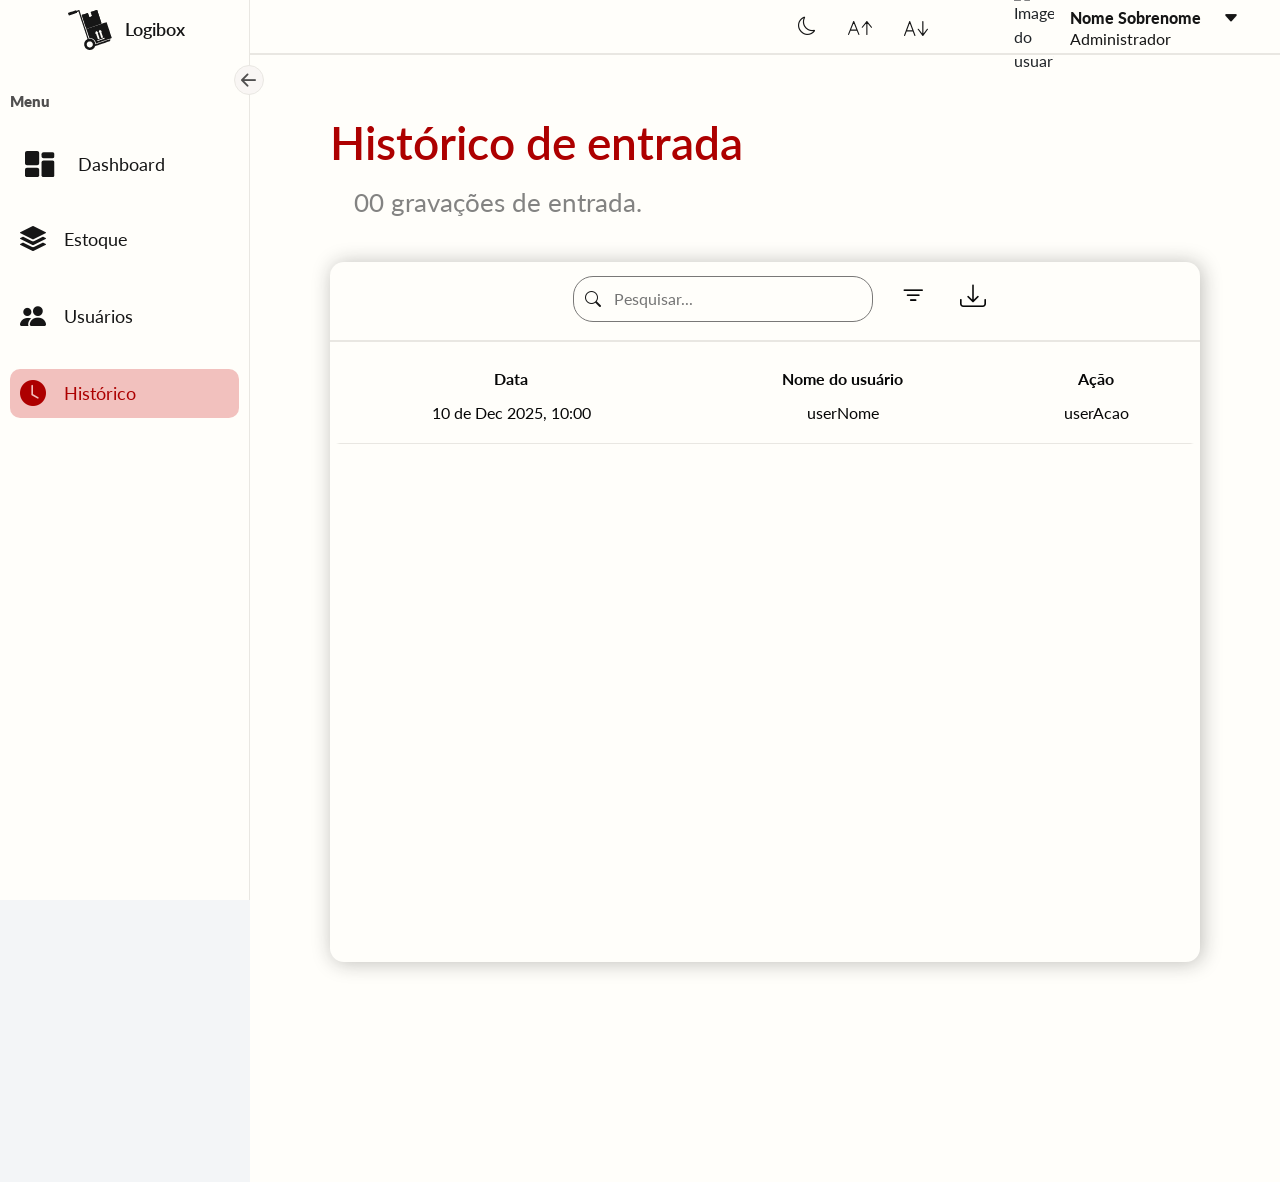
==== public/pages/historico.html @ 27fb2ed7 "Merge 84a05494af82baf41814eb1bc1753fbe837302af into dde0e8d92cefaefa24fc82c3ccad644caec70932" ====
<!DOCTYPE html>
<html lang="en">

<head>
     <meta charset="UTF-8">
     <meta name="viewport" content="width=device-width, initial-scale=1.0">
     <title>Histórico de entrada</title>
     <link href="https://cdn.jsdelivr.net/npm/bootstrap@5.3.8/dist/css/bootstrap.min.css" rel="stylesheet"
          integrity="sha384-sRIl4kxILFvY47J16cr9ZwB07vP4J8+LH7qKQnuqkuIAvNWLzeN8tE5YBujZqJLB" crossorigin="anonymous">
     <link rel="stylesheet" href="https://cdn.jsdelivr.net/npm/bootstrap-icons@1.11.1/font/bootstrap-icons.css">
     <link rel="preconnect" href="https://fonts.googleapis.com">
     <link rel="preconnect" href="https://fonts.gstatic.com" crossorigin>
     <link href="https://fonts.googleapis.com/css2?family=Lato:ital,wght@0,100;0,300;0,400;0,700;0,900;1,100;1,300;1,400;1,700;1,900&display=swap"
          rel="stylesheet">
     <link rel="stylesheet" href="../assets/css/historico.css">
</head>

<body> <!-- remover depois -->
     <div class="layout_wrapper">
          <header>
               <div class="header_area">
                    <button id="btn_hamburguer" class="hamburguer" aria-controls="sidebar" aria-expanded="false"
                         aria-label="Abrir menu">
                         <i class="bi bi-list"></i>
                    </button>

                    <div class="header_acessibilidade">
                         <div class="acessibidade_btns">
                              <button type="button" class="btn_darkmode">
                                   <i class="bi bi-moon"></i>
                              </button>
                              <button class="btn_font_plus">
                                   <svg width="43" height="25" viewBox="0 0 43 25" fill="none"
                                        xmlns="http://www.w3.org/2000/svg">
                                        <path d="M4.075 16.3333H16.375M1 24L10.225 1L19.45 24M33.8 24V1M33.8 1L25.6 11.2222M33.8 1L42 11.2222"
                                             stroke-width="2" stroke-linecap="round" stroke-linejoin="round" />
                                   </svg>
                              </button>
                              <button class="btn_font_menos">
                                   <svg width="40" height="25" viewBox="0 0 40 25" fill="none"
                                        xmlns="http://www.w3.org/2000/svg">
                                        <path d="M3.85 16.3333H15.25M1 24L9.55 1L18.1 24M31.4 1V24M31.4 24L23.8 13.7778M31.4 24L39 13.7778"
                                             stroke-width="2" stroke-linecap="round" stroke-linejoin="round" />
                                   </svg>
                              </button>
                         </div>
                    </div>

                    <div class="header_userinfo">


                         <div class="header_user_img">
                              <img src="../assets//img/userImg.png" alt="Imagem do usuario">
                         </div>
                         <div class="header_user_text">
                              <span class="header_username">Nome Sobrenome</span>
                              <span class="header_usertype">Administrador</span>
                         </div>
                         <div class="header_button_info">
                              <button class="btn_open_submenu">
                                   <i class="bi bi-caret-down-fill"></i>
                              </button>
                         </div>
                    </div>
                    <div class="submenu_userinfo">
                         <div class="submenu_area">
                              <button class="btn_submenu">
                                   <i class="bi bi-box-arrow-left"></i>
                                   <span>Sair</span>
                              </button>
                         </div>
                    </div>
               </div>

          </header>

          <aside class="sidebar" role="navigation">
               <div class="sidebar_logo_area">
                    <svg class="logo_icone" viewBox="0 0 131 119" fill="none" xmlns="http://www.w3.org/2000/svg">
                         <path
                              d="M34.5674 2.12109C35.1841 4.05425 35.8012 5.98781 36.4365 7.97949C37.2195 10.4551 38.0029 12.9308 38.8096 15.4814C39.6406 18.053 40.4709 20.6249 41.3271 23.2744C42.1056 25.6714 42.8843 28.0686 43.6865 30.5381C44.2245 32.1958 44.7631 33.8536 45.3174 35.5615C45.7591 36.9131 46.2011 38.2648 46.6562 39.6572C47.496 42.1766 48.335 44.6963 49.2002 47.292C50.4402 51.1171 50.441 51.1172 51.7061 55.0195C52.9854 58.9624 52.9848 58.9627 54.29 62.9854C54.8544 64.6781 55.4187 66.3712 56 68.1152C56.7284 70.2997 56.7289 70.2997 57.4717 72.5283C58.0447 74.3173 58.6176 76.1062 59.208 77.9492C59.6847 79.4496 60.1612 80.9503 60.6523 82.4961C60.9323 83.3359 61.2126 84.1758 61.501 85.041V85.6768C61.9908 85.6068 62.4807 85.5369 62.9854 85.4648C63.5756 85.443 64.1661 85.4209 64.7744 85.3984C65.4435 85.4203 66.1133 85.4424 66.8027 85.4648C67.3889 85.583 67.9752 85.7015 68.5791 85.8232C69.1124 85.985 69.6459 86.1469 70.1953 86.3135C70.8448 86.5431 70.8453 86.5431 71.5078 86.7773C71.9145 86.9741 72.3212 87.1713 72.7402 87.374C73.2038 87.6671 73.6677 87.9597 74.1455 88.2617C74.5916 88.5984 75.0374 88.9354 75.4971 89.2822C75.8687 89.6145 76.2411 89.9466 76.624 90.2891C76.9521 90.6566 77.2801 91.0248 77.6182 91.4033C77.9199 91.8494 78.2224 92.2952 78.5332 92.7549C78.7913 93.2184 79.0486 93.6824 79.3145 94.1602C79.5112 94.5887 79.7084 95.0175 79.9111 95.459C80.1407 96.0755 80.1407 96.0759 80.375 96.7051C80.552 97.2691 80.5525 97.2693 80.7334 97.8447C80.8252 98.2382 80.9172 98.6316 81.0117 99.0371C81.1517 100.017 81.2913 100.997 81.4355 102.007C82.7214 101.556 84.0074 101.106 85.332 100.642C87.917 99.7428 87.9174 99.7422 90.5547 98.8252C93.2577 97.9067 93.2579 97.9069 96.0156 96.9697C97.7128 96.3923 99.4097 95.8146 101.158 95.2197C102.304 94.813 103.45 94.4063 104.631 93.9873C105.654 93.6243 106.678 93.2618 107.732 92.8877C108.962 92.4765 110.191 92.0651 111.457 91.6416C112.747 91.213 114.038 90.7843 115.367 90.3428C116.811 89.8484 118.254 89.3539 119.741 88.8447C120.957 88.4291 122.173 88.0141 123.426 87.5859C124.126 87.376 124.826 87.1655 125.547 86.9492L126.183 87.1611C126.051 87.8369 126.052 87.8374 125.918 88.5264C125.796 89.0555 125.673 89.5856 125.547 90.1309C125.538 90.5243 125.529 90.9177 125.52 91.3232C125.458 91.6294 125.397 91.9357 125.334 92.251C124.389 92.6708 124.39 92.6713 123.426 93.0996C121.886 93.6158 120.346 94.1314 118.76 94.6631C116.94 95.2666 115.121 95.8702 113.246 96.4922C111.882 96.9602 110.517 97.4289 109.111 97.9111C107.607 98.4228 106.102 98.9347 104.552 99.4619C102.321 100.192 100.09 100.922 97.792 101.675C95.5438 102.414 93.295 103.153 90.9785 103.915C88.3412 104.827 88.3411 104.827 85.6504 105.758C83.7741 106.42 83.7737 106.421 81.8594 107.097C81.4396 107.237 81.0194 107.376 80.5869 107.521C80.3944 107.993 80.2022 108.466 80.0039 108.952C79.7766 109.529 79.5487 110.106 79.3145 110.701C78.9864 111.217 78.6584 111.734 78.3203 112.266C77.763 112.961 77.7633 112.961 77.1943 113.671C76.8269 114.012 76.4595 114.353 76.0811 114.704C75.6785 114.993 75.2759 115.282 74.8613 115.579C74.3847 115.877 73.9081 116.174 73.417 116.48C72.9141 116.743 72.4108 117.005 71.8926 117.275C71.3853 117.477 70.8772 117.679 70.3545 117.886C69.8823 118.034 69.4094 118.183 68.9229 118.336C68.5994 118.428 68.2756 118.52 67.9424 118.614C67.5663 118.662 67.1901 118.71 66.8027 118.76C65.7925 118.799 65.7923 118.8 64.7617 118.84C64.0357 118.814 63.3094 118.787 62.5615 118.76C61.9841 118.655 61.4064 118.551 60.8115 118.442C60.269 118.267 59.7268 118.092 59.168 117.912C58.5777 117.645 57.9872 117.378 57.3789 117.104C56.8498 116.81 56.3197 116.517 55.7744 116.215C55.2566 115.854 55.2563 115.854 54.7275 115.486C54.4434 115.237 54.1591 114.987 53.8662 114.73C53.5426 114.433 53.2191 114.135 52.8857 113.829C52.4265 113.331 52.4262 113.331 51.958 112.822C51.7044 112.464 51.4497 112.105 51.1885 111.735C50.8342 111.119 50.834 111.118 50.4727 110.489C50.2102 109.964 49.9481 109.439 49.6777 108.898C49.4505 108.374 49.2225 107.849 48.9883 107.309C48.7783 106.539 48.5688 105.769 48.3525 104.976C48.3307 104.096 48.3086 103.217 48.2861 102.312C48.3188 101.006 48.319 101.006 48.3525 99.6738C48.4925 98.974 48.6322 98.2738 48.7764 97.5527C48.9294 97.1067 49.0825 96.6608 49.2402 96.2012C49.437 95.7376 49.6342 95.2737 49.8369 94.7959C50.0513 94.376 50.2656 93.956 50.4863 93.5234C50.762 93.1036 51.0374 92.6835 51.3213 92.251C51.7193 91.783 52.1173 91.3151 52.5273 90.833L53.8662 89.4941C54.3034 89.1398 54.7409 88.7858 55.1914 88.4209C55.5937 88.1452 55.9966 87.8699 56.4111 87.5859C56.7566 87.4547 57.102 87.3228 57.458 87.1875C57.6721 87.0389 57.8867 86.8906 58.1074 86.7373C57.8975 85.9675 57.688 85.1974 57.4717 84.4043C57.0037 82.9566 56.5349 81.5092 56.0527 80.0176C55.541 78.4561 55.0301 76.8939 54.5029 75.2852L52.8057 70.1953C52.3509 68.8004 51.8963 67.4051 51.4277 65.9678C50.9029 64.3539 50.3777 62.739 49.8369 61.0762C49.2771 59.3617 48.7174 57.6472 48.1406 55.8809C47.5808 54.1663 47.0202 52.452 46.4434 50.6855C45.7414 48.5206 45.7417 48.5201 45.0254 46.3115C44.5137 44.7457 44.0018 43.1795 43.4746 41.5664C42.7485 39.3925 42.0226 37.2182 41.2744 34.9785C40.1592 31.6258 40.1594 31.6253 39.0215 28.2051C38.4093 26.3025 37.7969 24.3997 37.166 22.4395C36.6585 20.843 36.1507 19.2464 35.6279 17.6016C35.2867 16.5388 34.9453 15.4759 34.5938 14.3809C34.3052 13.4844 34.0172 12.5877 33.7197 11.6641C33.1359 9.87303 33.1356 9.87274 32.54 8.0459C32.2294 7.07041 31.9186 6.09481 31.5986 5.08984V4.45312C30.7894 4.68937 29.9801 4.92549 29.1465 5.16895C28.346 5.49255 27.5454 5.81703 26.7207 6.15039C26.8256 7.19977 26.8265 7.19986 26.9336 8.27051C26.3037 8.55044 25.6734 8.83072 25.0244 9.11914C20.8518 10.5167 20.8518 10.5169 16.5947 11.9424C13.7078 12.9003 10.821 13.8578 7.84668 14.8447L3.39355 16.3291C3.1836 16.2591 2.97315 16.1893 2.75684 16.1172C2.44642 15.4175 2.13538 14.718 1.81543 13.9971C1.4963 13.2273 1.17752 12.4571 0.848633 11.6641C0.568698 11.0342 0.288418 10.4038 0 9.75488V8.69531C1.64014 8.11806 1.64009 8.11743 3.31348 7.52832C4.73945 7.07343 6.16553 6.61907 7.63477 6.15039C9.66859 5.45506 9.66857 5.4546 11.7432 4.74512C13.6982 4.07583 13.6987 4.07618 15.6934 3.39355C16.8656 2.99109 18.0375 2.58838 19.2451 2.17383C20.6361 1.72763 20.6367 1.72757 22.0557 1.27246C22.7553 1.2025 23.455 1.13263 24.1758 1.06055C24.4556 1.34041 24.7361 1.61987 25.0244 1.9082C25.1294 2.32807 25.1293 2.32856 25.2363 2.75684C25.7566 2.57323 26.2773 2.38953 26.8135 2.2002C27.4826 1.96395 28.1524 1.72783 28.8418 1.48438C29.4847 1.24815 30.1276 1.01199 30.79 0.768555C31.3368 0.584901 31.884 0.401294 32.4473 0.211914H33.7197C34.1396 1.15668 34.139 1.15723 34.5674 2.12109ZM63.4092 93.5234C63.0487 93.5955 62.6985 93.6654 62.3486 93.7354C61.9657 93.8884 61.5943 94.0379 61.2227 94.1865C60.8126 94.3937 60.4146 94.5947 60.0166 94.7959C59.7057 95.0347 59.4033 95.2663 59.1016 95.498L58.3193 96.2803C58.0895 96.5415 57.8666 96.7962 57.6436 97.0498C57.4409 97.365 57.2436 97.6714 57.0469 97.9775C56.8396 98.4055 56.6387 98.8208 56.4375 99.2363C56.2842 99.7455 56.136 100.24 55.9873 100.734C55.9604 101.388 55.9335 102.022 55.9072 102.656C55.9341 103.228 55.961 103.784 55.9873 104.339C56.0594 104.627 56.1292 104.908 56.1992 105.188C56.4244 105.678 56.6428 106.155 56.8613 106.632C57.1406 107.15 57.4124 107.653 57.6836 108.156C57.9224 108.445 58.154 108.725 58.3857 109.005C58.6516 109.221 58.91 109.431 59.168 109.641C59.5012 109.875 59.8249 110.103 60.1484 110.33C60.5359 110.528 60.9128 110.721 61.2891 110.913C61.744 111.053 62.1854 111.189 62.627 111.324C63.1092 111.401 63.5779 111.475 64.0459 111.55C64.5325 111.541 65.0051 111.532 65.4775 111.523C65.9281 111.46 66.3656 111.399 66.8027 111.338C67.1497 111.248 67.4865 111.16 67.8232 111.072C68.1251 110.946 68.418 110.823 68.7109 110.701C69.0084 110.539 69.2974 110.382 69.5859 110.225C70.001 109.93 70.0014 109.929 70.4082 109.641C70.6693 109.411 70.9233 109.188 71.1768 108.965C71.4202 108.69 71.6564 108.423 71.8926 108.156C72.1268 107.818 72.3548 107.49 72.582 107.162C72.8764 106.594 72.8765 106.594 73.165 106.036C73.3003 105.608 73.4312 105.192 73.5625 104.776C73.6829 104.128 73.6827 104.127 73.8008 103.491C73.8188 103.063 73.8361 102.647 73.8535 102.231C73.8355 101.867 73.8182 101.512 73.8008 101.158C73.6937 100.623 73.6938 100.623 73.5889 100.098C73.4403 99.6832 73.2955 99.2812 73.1514 98.8789C72.9395 98.4283 72.7338 97.99 72.5283 97.5527C72.2536 97.2012 71.9864 96.8607 71.7197 96.5195C71.4178 96.222 71.1251 95.9331 70.832 95.6445C70.4305 95.2899 70.4303 95.2896 70.0371 94.9424C69.7308 94.7486 69.4332 94.5601 69.1357 94.3721C68.7348 94.2007 68.3452 94.0344 67.9561 93.8682C67.2667 93.6941 67.2665 93.6939 66.5908 93.5234C66.0185 93.501 65.4628 93.4789 64.9072 93.457C64.398 93.4795 63.9035 93.5016 63.4092 93.5234Z" />
                         <path
                              d="M118.578 47.4639C119.921 51.5361 121.264 55.6091 122.647 59.8047C123.627 62.8137 124.607 65.8227 125.616 68.9229C126.054 70.2394 126.492 71.5567 126.942 72.9131C127.345 74.1157 127.747 75.3185 128.161 76.5576C128.564 77.756 128.966 78.9548 129.381 80.1895C129.678 81.0905 129.976 81.9915 130.282 82.9199V83.3438C129.862 83.5274 129.442 83.7122 129.01 83.9014C128.38 84.1375 127.75 84.3728 127.102 84.6162C125.875 85.0295 125.874 85.0303 124.622 85.4521C123.33 85.8782 123.33 85.8784 122.012 86.3135C120.612 86.8034 119.212 87.2931 117.77 87.7979C115.92 88.4363 114.069 89.0746 112.163 89.7324C110.164 90.4235 108.166 91.1151 106.106 91.8271C104.759 92.2994 103.411 92.7721 102.023 93.2588C100.781 93.696 99.5394 94.1334 98.2598 94.584C96.707 95.1265 95.1536 95.6687 93.5537 96.2275C92.0974 96.7347 90.641 97.242 89.1406 97.7646C88.0514 98.1451 86.9619 98.5258 85.8398 98.918C85.1093 99.1671 84.3786 99.417 83.626 99.6738H83.2021C83.0404 99.0614 82.8786 98.4492 82.7119 97.8184C82.5238 97.1012 82.3354 96.3836 82.1416 95.6445C81.9798 95.1941 81.818 94.7435 81.6514 94.2793C81.4633 93.8902 81.2758 93.5005 81.082 93.0996C80.8284 92.6797 80.5738 92.2598 80.3125 91.8271C80.0063 91.4073 79.7001 90.9873 79.3848 90.5547C79.0218 90.1217 78.6592 89.6883 78.2852 89.2422C77.8784 88.8354 77.4708 88.4288 77.0518 88.0098C76.597 87.6644 76.1423 87.3188 75.6738 86.9629C75.2189 86.6787 74.7636 86.3944 74.2949 86.1016C73.9101 85.9048 73.5254 85.7076 73.1289 85.5049C72.5518 85.2753 72.5516 85.2752 71.9629 85.041C71.5125 84.8879 71.0609 84.7349 70.5967 84.5771C70.1377 84.4504 69.6781 84.323 69.2051 84.1924C68.7855 84.1049 68.3659 84.0178 67.9336 83.9277C67.3039 83.8491 67.3032 83.8489 66.6611 83.7686C66.1712 83.8035 65.6805 83.838 65.1758 83.874C64.756 83.839 64.3358 83.8046 63.9033 83.7686C63.6234 83.0687 63.3441 82.3685 63.0557 81.6475C62.4784 79.9285 62.4778 79.9284 61.8887 78.1748C61.2065 76.115 61.2069 76.1145 60.5107 74.0127C60.104 72.7881 59.6973 71.5635 59.2783 70.3018C58.6288 68.3597 58.6284 68.3597 57.9658 66.3789C57.3973 64.7256 56.8279 63.0717 56.2422 61.3682C55.5206 59.2294 55.5205 59.2288 54.7842 57.0469C54.774 56.9957 54.7632 56.9447 54.7529 56.8936L100.61 40.9443L100.539 40.7393C101.745 40.3474 102.956 39.9553 104.197 39.5518C105.807 39.0269 107.417 38.5017 109.075 37.9609C110.09 37.6197 111.105 37.2784 112.15 36.9268C112.815 36.7082 113.48 36.4898 114.165 36.2646H114.801C116.047 39.9604 117.294 43.6561 118.578 47.4639ZM102.713 84.6162C99.1453 85.821 99.1451 85.821 95.6484 87.002C93.3636 87.7771 91.1454 88.5298 88.9277 89.2822C88.2068 89.5706 87.5073 89.851 86.8076 90.1309C86.8708 90.5452 86.9319 90.9473 86.9932 91.3496C87.1462 91.728 87.2948 92.0957 87.4434 92.4629C88.2365 92.2466 89.0066 92.0371 89.7764 91.8271C91.0787 91.3856 92.3435 90.9569 93.6074 90.5283C95.2612 89.9604 96.8666 89.4095 98.4717 88.8584C101.423 87.8545 101.423 87.8543 104.316 86.8701C105.934 86.3204 107.505 85.7865 109.075 85.2529C108.859 84.4598 108.648 83.6897 108.438 82.9199H107.591C105.932 83.4967 104.322 84.0564 102.713 84.6162ZM82.3672 65.7686C81.9301 66.9133 81.5064 68.0247 81.082 69.1357C80.975 69.778 80.9741 69.7784 80.8691 70.4082C81.7343 70.1198 82.5744 69.8395 83.4141 69.5596C83.5583 70.1364 83.6989 70.696 83.8389 71.2559C84.2219 72.4547 84.5931 73.6188 84.9648 74.7822C85.447 76.2513 85.9158 77.6767 86.3838 79.1025C86.9065 80.6391 87.4134 82.1307 87.9209 83.6221C88.3355 84.8253 88.7381 85.9933 89.1406 87.1611C89.9696 86.9268 90.7745 86.6999 91.5791 86.4727C92.8107 86.071 92.8107 86.0703 94.0176 85.6768V84.8291C93.5714 83.4275 93.1391 82.0665 92.7061 80.7061C91.8695 78.1829 91.8688 78.183 91.0488 75.71C90.517 74.1822 90.0015 72.6986 89.4854 71.2158C89.0797 70.0759 88.6855 68.9697 88.292 67.8633C89.0851 67.647 89.8552 67.4365 90.625 67.2266V66.8027C90.1203 66.5143 89.6305 66.234 89.1406 65.9541C88.3642 65.432 88.3636 65.4326 87.6025 64.9209C87.0437 64.5513 86.5015 64.1926 85.959 63.834C85.1658 63.4014 84.3958 62.9814 83.626 62.5615C83.1979 63.6518 82.7828 64.7103 82.3672 65.7686ZM92.9971 61.4609C92.623 62.4839 92.2605 63.4769 91.8975 64.4697C91.6811 65.2629 91.4707 66.0329 91.2607 66.8027C92.126 66.5864 92.9659 66.376 93.8057 66.166V66.8027C94.2563 68.2042 94.6936 69.5644 95.1309 70.9248C95.9609 73.4482 95.9609 73.4485 96.7744 75.9219C97.2566 77.4135 97.7254 78.8609 98.1934 80.3086C98.5764 81.4126 98.9476 82.485 99.3193 83.5566H99.9561C101.107 83.222 101.107 83.2215 102.235 82.8936C102.974 82.6143 103.692 82.3435 104.409 82.0723C104.337 81.6398 104.267 81.2196 104.197 80.7998C103.742 79.4207 103.3 78.0815 102.858 76.7432C102.304 75.0939 101.766 73.4933 101.229 71.8926L98.6836 64.2578C99.3324 64.1136 99.9621 63.9739 100.592 63.834C100.808 63.6898 101.019 63.5491 101.229 63.4092C100.287 62.7783 99.372 62.166 98.458 61.5537C96.9656 60.5633 96.9658 60.5627 95.5029 59.5918C94.7533 59.1634 94.7524 59.164 94.0176 58.7441C93.6707 59.6678 93.3338 60.5644 92.9971 61.4609ZM87.0195 0.635742C87.562 2.28036 88.1043 3.92566 88.6631 5.62012C89.3105 7.61459 89.9581 9.60915 90.625 11.6641C91.1104 13.1555 91.5955 14.647 92.0957 16.1836C92.8369 18.4604 92.8373 18.4606 93.5938 20.7832C94.2323 22.734 94.8715 24.6846 95.5293 26.6943C96.1505 28.5926 96.7713 30.4915 97.4111 32.4473C97.9097 33.9694 98.4081 35.4914 98.9219 37.0596C99.4336 38.6604 98.4 38.2364 98.9219 39.8691C98.9219 39.962 99.1249 40.1372 99.3506 40.3232L54.5557 55.9043C54.4912 55.5815 54.4263 55.2563 54.3604 54.9268C53.9841 53.8157 53.6082 52.7043 53.2207 51.5596C52.7572 50.2213 52.293 48.8827 51.8154 47.5039C51.1857 45.6212 51.1855 45.6211 50.543 43.7002C49.9131 41.8043 49.9131 41.8037 49.2705 39.8691C48.8901 38.7319 48.5093 37.5944 48.1172 36.4229C47.6581 35.0408 47.1986 33.6591 46.7256 32.2354C45.9645 29.9172 45.2039 27.5983 44.4199 25.21C43.7114 23.0492 43.0024 20.8884 42.2725 18.6621L41 14.8447C42.0934 14.4772 43.1868 14.11 44.3135 13.7314C45.7394 13.2589 47.1655 12.7865 48.6348 12.2998L56.6934 9.75488C57.4832 9.49339 58.273 9.23139 59.0723 8.9668C59.2765 9.55557 59.4763 10.1303 59.6758 10.7051C60.0227 11.7008 60.3596 12.6673 60.6963 13.6338C61.1919 15.0713 61.6731 16.467 62.1543 17.8623C62.5958 19.0924 63.0246 20.2864 63.4531 21.4805H63.8779C65.2342 21.0659 66.5508 20.664 67.8672 20.2617C69.815 19.4853 69.8153 19.4848 71.7246 18.7236C71.5083 17.8584 71.2978 17.0185 71.0879 16.1787C70.5472 14.3943 70.0219 12.6627 69.4971 10.9307C68.9576 9.25832 68.4338 7.63498 67.9102 6.01172C67.9972 5.98262 68.0845 5.95401 68.1719 5.9248C69.4228 5.50916 70.6742 5.09417 71.9629 4.66602C73.157 4.27668 74.3509 3.88733 75.5811 3.48633C76.7665 3.10568 77.9516 2.7251 79.1729 2.33301C80.5375 1.88681 81.9026 1.44003 83.3086 0.980469C84.3932 0.656882 85.4782 0.333341 86.5957 0L87.0195 0.635742Z" />
                         <path
                              d="M64.7295 7.0752C65.8644 6.69561 67.0029 6.31573 68.1719 5.9248C69.4228 5.50916 70.6742 5.09417 71.9629 4.66602C73.157 4.27668 74.3509 3.88733 75.5811 3.48633C76.7665 3.10568 77.9516 2.7251 79.1729 2.33301C80.5375 1.88681 81.9026 1.44003 83.3086 0.980469C84.3932 0.656882 85.4782 0.333341 86.5957 0L87.0195 0.635742C87.562 2.28036 88.1043 3.92566 88.6631 5.62012C89.3105 7.61459 89.9581 9.60915 90.625 11.6641C91.1104 13.1555 91.5955 14.647 92.0957 16.1836C92.8369 18.4604 92.8373 18.4606 93.5938 20.7832C94.2323 22.734 94.8715 24.6846 95.5293 26.6943C96.1505 28.5926 96.7713 30.4915 97.4111 32.4473C97.9097 33.965 98.4081 35.4831 98.9219 37.0469C99.416 38.5988 99.4334 38.6519 99.9043 40.1309L54.7314 55.8428C54.2941 54.6485 53.8568 53.453 53.4062 52.2227C52.8814 50.6656 52.3562 49.1082 51.8154 47.5039C51.1725 45.5883 51.1725 45.5882 50.5166 43.6338C50.1054 42.3917 49.6942 41.149 49.2705 39.8691C48.8901 38.7319 48.5093 37.5944 48.1172 36.4229C47.6581 35.0408 47.1986 33.6591 46.7256 32.2354C45.9645 29.9172 45.2039 27.5983 44.4199 25.21C43.7114 23.0492 43.0024 20.8884 42.2725 18.6621L41 14.8447C42.0934 14.4772 43.1868 14.11 44.3135 13.7314C45.7394 13.2589 47.1655 12.7865 48.6348 12.2998L56.6934 9.75488C57.5383 9.47518 58.3829 9.19462 59.2393 8.91113C59.4686 9.57219 59.6914 10.2138 59.9141 10.8555C60.261 11.8512 60.5979 12.8177 60.9346 13.7842C61.4302 15.2217 61.9114 16.6173 62.3926 18.0127C62.8341 19.2428 63.2629 20.4368 63.6914 21.6309H64.1162C65.4725 21.2163 66.7891 20.8144 68.1055 20.4121C70.0533 19.6357 70.0536 19.6351 71.9629 18.874C71.7466 18.0088 71.5361 17.1688 71.3262 16.3291C70.7855 14.5447 70.2602 12.8131 69.7354 11.0811C69.1946 9.40477 68.6703 7.77748 68.1455 6.15039H67.5088L66.873 6.3623C66.1492 6.60356 65.4364 6.83959 64.7295 7.0752Z" />
                    </svg>
                    <p class="logo_texto">Logibox</p>
               </div>
               <div class="sidebar_close_btn">
                    <button id="sidebar_btn" type="button">
                         <i class="bi bi-arrow-left-short"></i>
                    </button>
               </div>

               <ul class="sidebar_nav">
                    <li class="sidebar_item_titulo">
                         <span id="sidebar_titulo">Menu</span>
                    </li>

                    <li class="sidebar_item">
                         <a href="dashboard.html" class="sidebar_link">
                              <svg class="sidebar_icone_dashboard" viewBox="0 0 56 49"
                                   xmlns="http://www.w3.org/2000/svg">
                                   <g clip-path="url(#clip0_298_18)">
                                        <path
                                             d="M22.7394 0H3.73333C1.67147 0 0 1.68754 0 3.76923V22.958C0 25.0397 1.67147 26.7272 3.73333 26.7272H22.7394C24.8012 26.7272 26.4727 25.0397 26.4727 22.958V3.76923C26.4727 1.68754 24.8012 0 22.7394 0Z" />
                                        <path
                                             d="M22.7394 31.1817H3.73333C1.67147 31.1817 0 32.8692 0 34.9509V45.2306C0 47.3123 1.67147 48.9999 3.73333 48.9999H22.7394C24.8012 48.9999 26.4727 47.3123 26.4727 45.2306V34.9509C26.4727 32.8692 24.8012 31.1817 22.7394 31.1817Z" />
                                        <path
                                             d="M51.4181 17.8182H34.6181C32.5562 17.8182 30.8848 19.5057 30.8848 21.5874V45.2309C30.8848 47.3126 32.5562 49.0001 34.6181 49.0001H51.4181C53.48 49.0001 55.1514 47.3126 55.1514 45.2309V21.5874C55.1514 19.5057 53.48 17.8182 51.4181 17.8182Z" />
                                        <path
                                             d="M51.4181 2.22723H34.6181C32.5562 2.22723 30.8848 3.91478 30.8848 5.99646V9.59437C30.8848 11.6761 32.5562 13.3636 34.6181 13.3636H51.4181C53.48 13.3636 55.1514 11.6761 55.1514 9.59437V5.99646C55.1514 3.91478 53.48 2.22723 51.4181 2.22723Z" />
                                   </g>
                                   <defs>
                                        <clipPath id="clip0_298_18">
                                             <rect width="55" height="49" fill="white" />
                                        </clipPath>
                                   </defs>
                              </svg>
                              <span class="sidebar_link_text">Dashboard</span>
                         </a>
                    </li>
                    <li class="sidebar_item">
                         <a href="estoque.html" class="sidebar_link">
                              <i class="bi bi-stack"></i>
                              <span class="sidebar_link_text">Estoque</span>
                         </a>
                    </li>
                    <li class="sidebar_item">
                         <a href="usuarios.html" class="sidebar_link">
                              <i class="bi bi-people-fill"></i>
                              <span class="sidebar_link_text">Usuários</span>
                         </a>
                    </li>
                    <li class="sidebar_item">
                         <a href="historico.html" class="sidebar_link ativo">
                              <i class="bi bi-clock-fill"></i>
                              <span class="sidebar_link_text">Histórico</span>
                         </a>
                    </li>
               </ul>

          </aside>

          <!-- sidebar para telas pequenas -->

          <div class="sidebar_mobile">
               <button class="btn_fechar_mobile">
                    <i class="bi bi-x-lg"></i>
               </button>
               <div class="sidebar_logo_area">
                    <svg class="logo_icone" viewBox="0 0 131 119" fill="none" xmlns="http://www.w3.org/2000/svg">
                         <path
                              d="M34.5674 2.12109C35.1841 4.05425 35.8012 5.98781 36.4365 7.97949C37.2195 10.4551 38.0029 12.9308 38.8096 15.4814C39.6406 18.053 40.4709 20.6249 41.3271 23.2744C42.1056 25.6714 42.8843 28.0686 43.6865 30.5381C44.2245 32.1958 44.7631 33.8536 45.3174 35.5615C45.7591 36.9131 46.2011 38.2648 46.6562 39.6572C47.496 42.1766 48.335 44.6963 49.2002 47.292C50.4402 51.1171 50.441 51.1172 51.7061 55.0195C52.9854 58.9624 52.9848 58.9627 54.29 62.9854C54.8544 64.6781 55.4187 66.3712 56 68.1152C56.7284 70.2997 56.7289 70.2997 57.4717 72.5283C58.0447 74.3173 58.6176 76.1062 59.208 77.9492C59.6847 79.4496 60.1612 80.9503 60.6523 82.4961C60.9323 83.3359 61.2126 84.1758 61.501 85.041V85.6768C61.9908 85.6068 62.4807 85.5369 62.9854 85.4648C63.5756 85.443 64.1661 85.4209 64.7744 85.3984C65.4435 85.4203 66.1133 85.4424 66.8027 85.4648C67.3889 85.583 67.9752 85.7015 68.5791 85.8232C69.1124 85.985 69.6459 86.1469 70.1953 86.3135C70.8448 86.5431 70.8453 86.5431 71.5078 86.7773C71.9145 86.9741 72.3212 87.1713 72.7402 87.374C73.2038 87.6671 73.6677 87.9597 74.1455 88.2617C74.5916 88.5984 75.0374 88.9354 75.4971 89.2822C75.8687 89.6145 76.2411 89.9466 76.624 90.2891C76.9521 90.6566 77.2801 91.0248 77.6182 91.4033C77.9199 91.8494 78.2224 92.2952 78.5332 92.7549C78.7913 93.2184 79.0486 93.6824 79.3145 94.1602C79.5112 94.5887 79.7084 95.0175 79.9111 95.459C80.1407 96.0755 80.1407 96.0759 80.375 96.7051C80.552 97.2691 80.5525 97.2693 80.7334 97.8447C80.8252 98.2382 80.9172 98.6316 81.0117 99.0371C81.1517 100.017 81.2913 100.997 81.4355 102.007C82.7214 101.556 84.0074 101.106 85.332 100.642C87.917 99.7428 87.9174 99.7422 90.5547 98.8252C93.2577 97.9067 93.2579 97.9069 96.0156 96.9697C97.7128 96.3923 99.4097 95.8146 101.158 95.2197C102.304 94.813 103.45 94.4063 104.631 93.9873C105.654 93.6243 106.678 93.2618 107.732 92.8877C108.962 92.4765 110.191 92.0651 111.457 91.6416C112.747 91.213 114.038 90.7843 115.367 90.3428C116.811 89.8484 118.254 89.3539 119.741 88.8447C120.957 88.4291 122.173 88.0141 123.426 87.5859C124.126 87.376 124.826 87.1655 125.547 86.9492L126.183 87.1611C126.051 87.8369 126.052 87.8374 125.918 88.5264C125.796 89.0555 125.673 89.5856 125.547 90.1309C125.538 90.5243 125.529 90.9177 125.52 91.3232C125.458 91.6294 125.397 91.9357 125.334 92.251C124.389 92.6708 124.39 92.6713 123.426 93.0996C121.886 93.6158 120.346 94.1314 118.76 94.6631C116.94 95.2666 115.121 95.8702 113.246 96.4922C111.882 96.9602 110.517 97.4289 109.111 97.9111C107.607 98.4228 106.102 98.9347 104.552 99.4619C102.321 100.192 100.09 100.922 97.792 101.675C95.5438 102.414 93.295 103.153 90.9785 103.915C88.3412 104.827 88.3411 104.827 85.6504 105.758C83.7741 106.42 83.7737 106.421 81.8594 107.097C81.4396 107.237 81.0194 107.376 80.5869 107.521C80.3944 107.993 80.2022 108.466 80.0039 108.952C79.7766 109.529 79.5487 110.106 79.3145 110.701C78.9864 111.217 78.6584 111.734 78.3203 112.266C77.763 112.961 77.7633 112.961 77.1943 113.671C76.8269 114.012 76.4595 114.353 76.0811 114.704C75.6785 114.993 75.2759 115.282 74.8613 115.579C74.3847 115.877 73.9081 116.174 73.417 116.48C72.9141 116.743 72.4108 117.005 71.8926 117.275C71.3853 117.477 70.8772 117.679 70.3545 117.886C69.8823 118.034 69.4094 118.183 68.9229 118.336C68.5994 118.428 68.2756 118.52 67.9424 118.614C67.5663 118.662 67.1901 118.71 66.8027 118.76C65.7925 118.799 65.7923 118.8 64.7617 118.84C64.0357 118.814 63.3094 118.787 62.5615 118.76C61.9841 118.655 61.4064 118.551 60.8115 118.442C60.269 118.267 59.7268 118.092 59.168 117.912C58.5777 117.645 57.9872 117.378 57.3789 117.104C56.8498 116.81 56.3197 116.517 55.7744 116.215C55.2566 115.854 55.2563 115.854 54.7275 115.486C54.4434 115.237 54.1591 114.987 53.8662 114.73C53.5426 114.433 53.2191 114.135 52.8857 113.829C52.4265 113.331 52.4262 113.331 51.958 112.822C51.7044 112.464 51.4497 112.105 51.1885 111.735C50.8342 111.119 50.834 111.118 50.4727 110.489C50.2102 109.964 49.9481 109.439 49.6777 108.898C49.4505 108.374 49.2225 107.849 48.9883 107.309C48.7783 106.539 48.5688 105.769 48.3525 104.976C48.3307 104.096 48.3086 103.217 48.2861 102.312C48.3188 101.006 48.319 101.006 48.3525 99.6738C48.4925 98.974 48.6322 98.2738 48.7764 97.5527C48.9294 97.1067 49.0825 96.6608 49.2402 96.2012C49.437 95.7376 49.6342 95.2737 49.8369 94.7959C50.0513 94.376 50.2656 93.956 50.4863 93.5234C50.762 93.1036 51.0374 92.6835 51.3213 92.251C51.7193 91.783 52.1173 91.3151 52.5273 90.833L53.8662 89.4941C54.3034 89.1398 54.7409 88.7858 55.1914 88.4209C55.5937 88.1452 55.9966 87.8699 56.4111 87.5859C56.7566 87.4547 57.102 87.3228 57.458 87.1875C57.6721 87.0389 57.8867 86.8906 58.1074 86.7373C57.8975 85.9675 57.688 85.1974 57.4717 84.4043C57.0037 82.9566 56.5349 81.5092 56.0527 80.0176C55.541 78.4561 55.0301 76.8939 54.5029 75.2852L52.8057 70.1953C52.3509 68.8004 51.8963 67.4051 51.4277 65.9678C50.9029 64.3539 50.3777 62.739 49.8369 61.0762C49.2771 59.3617 48.7174 57.6472 48.1406 55.8809C47.5808 54.1663 47.0202 52.452 46.4434 50.6855C45.7414 48.5206 45.7417 48.5201 45.0254 46.3115C44.5137 44.7457 44.0018 43.1795 43.4746 41.5664C42.7485 39.3925 42.0226 37.2182 41.2744 34.9785C40.1592 31.6258 40.1594 31.6253 39.0215 28.2051C38.4093 26.3025 37.7969 24.3997 37.166 22.4395C36.6585 20.843 36.1507 19.2464 35.6279 17.6016C35.2867 16.5388 34.9453 15.4759 34.5938 14.3809C34.3052 13.4844 34.0172 12.5877 33.7197 11.6641C33.1359 9.87303 33.1356 9.87274 32.54 8.0459C32.2294 7.07041 31.9186 6.09481 31.5986 5.08984V4.45312C30.7894 4.68937 29.9801 4.92549 29.1465 5.16895C28.346 5.49255 27.5454 5.81703 26.7207 6.15039C26.8256 7.19977 26.8265 7.19986 26.9336 8.27051C26.3037 8.55044 25.6734 8.83072 25.0244 9.11914C20.8518 10.5167 20.8518 10.5169 16.5947 11.9424C13.7078 12.9003 10.821 13.8578 7.84668 14.8447L3.39355 16.3291C3.1836 16.2591 2.97315 16.1893 2.75684 16.1172C2.44642 15.4175 2.13538 14.718 1.81543 13.9971C1.4963 13.2273 1.17752 12.4571 0.848633 11.6641C0.568698 11.0342 0.288418 10.4038 0 9.75488V8.69531C1.64014 8.11806 1.64009 8.11743 3.31348 7.52832C4.73945 7.07343 6.16553 6.61907 7.63477 6.15039C9.66859 5.45506 9.66857 5.4546 11.7432 4.74512C13.6982 4.07583 13.6987 4.07618 15.6934 3.39355C16.8656 2.99109 18.0375 2.58838 19.2451 2.17383C20.6361 1.72763 20.6367 1.72757 22.0557 1.27246C22.7553 1.2025 23.455 1.13263 24.1758 1.06055C24.4556 1.34041 24.7361 1.61987 25.0244 1.9082C25.1294 2.32807 25.1293 2.32856 25.2363 2.75684C25.7566 2.57323 26.2773 2.38953 26.8135 2.2002C27.4826 1.96395 28.1524 1.72783 28.8418 1.48438C29.4847 1.24815 30.1276 1.01199 30.79 0.768555C31.3368 0.584901 31.884 0.401294 32.4473 0.211914H33.7197C34.1396 1.15668 34.139 1.15723 34.5674 2.12109ZM63.4092 93.5234C63.0487 93.5955 62.6985 93.6654 62.3486 93.7354C61.9657 93.8884 61.5943 94.0379 61.2227 94.1865C60.8126 94.3937 60.4146 94.5947 60.0166 94.7959C59.7057 95.0347 59.4033 95.2663 59.1016 95.498L58.3193 96.2803C58.0895 96.5415 57.8666 96.7962 57.6436 97.0498C57.4409 97.365 57.2436 97.6714 57.0469 97.9775C56.8396 98.4055 56.6387 98.8208 56.4375 99.2363C56.2842 99.7455 56.136 100.24 55.9873 100.734C55.9604 101.388 55.9335 102.022 55.9072 102.656C55.9341 103.228 55.961 103.784 55.9873 104.339C56.0594 104.627 56.1292 104.908 56.1992 105.188C56.4244 105.678 56.6428 106.155 56.8613 106.632C57.1406 107.15 57.4124 107.653 57.6836 108.156C57.9224 108.445 58.154 108.725 58.3857 109.005C58.6516 109.221 58.91 109.431 59.168 109.641C59.5012 109.875 59.8249 110.103 60.1484 110.33C60.5359 110.528 60.9128 110.721 61.2891 110.913C61.744 111.053 62.1854 111.189 62.627 111.324C63.1092 111.401 63.5779 111.475 64.0459 111.55C64.5325 111.541 65.0051 111.532 65.4775 111.523C65.9281 111.46 66.3656 111.399 66.8027 111.338C67.1497 111.248 67.4865 111.16 67.8232 111.072C68.1251 110.946 68.418 110.823 68.7109 110.701C69.0084 110.539 69.2974 110.382 69.5859 110.225C70.001 109.93 70.0014 109.929 70.4082 109.641C70.6693 109.411 70.9233 109.188 71.1768 108.965C71.4202 108.69 71.6564 108.423 71.8926 108.156C72.1268 107.818 72.3548 107.49 72.582 107.162C72.8764 106.594 72.8765 106.594 73.165 106.036C73.3003 105.608 73.4312 105.192 73.5625 104.776C73.6829 104.128 73.6827 104.127 73.8008 103.491C73.8188 103.063 73.8361 102.647 73.8535 102.231C73.8355 101.867 73.8182 101.512 73.8008 101.158C73.6937 100.623 73.6938 100.623 73.5889 100.098C73.4403 99.6832 73.2955 99.2812 73.1514 98.8789C72.9395 98.4283 72.7338 97.99 72.5283 97.5527C72.2536 97.2012 71.9864 96.8607 71.7197 96.5195C71.4178 96.222 71.1251 95.9331 70.832 95.6445C70.4305 95.2899 70.4303 95.2896 70.0371 94.9424C69.7308 94.7486 69.4332 94.5601 69.1357 94.3721C68.7348 94.2007 68.3452 94.0344 67.9561 93.8682C67.2667 93.6941 67.2665 93.6939 66.5908 93.5234C66.0185 93.501 65.4628 93.4789 64.9072 93.457C64.398 93.4795 63.9035 93.5016 63.4092 93.5234Z" />
                         <path
                              d="M118.578 47.4639C119.921 51.5361 121.264 55.6091 122.647 59.8047C123.627 62.8137 124.607 65.8227 125.616 68.9229C126.054 70.2394 126.492 71.5567 126.942 72.9131C127.345 74.1157 127.747 75.3185 128.161 76.5576C128.564 77.756 128.966 78.9548 129.381 80.1895C129.678 81.0905 129.976 81.9915 130.282 82.9199V83.3438C129.862 83.5274 129.442 83.7122 129.01 83.9014C128.38 84.1375 127.75 84.3728 127.102 84.6162C125.875 85.0295 125.874 85.0303 124.622 85.4521C123.33 85.8782 123.33 85.8784 122.012 86.3135C120.612 86.8034 119.212 87.2931 117.77 87.7979C115.92 88.4363 114.069 89.0746 112.163 89.7324C110.164 90.4235 108.166 91.1151 106.106 91.8271C104.759 92.2994 103.411 92.7721 102.023 93.2588C100.781 93.696 99.5394 94.1334 98.2598 94.584C96.707 95.1265 95.1536 95.6687 93.5537 96.2275C92.0974 96.7347 90.641 97.242 89.1406 97.7646C88.0514 98.1451 86.9619 98.5258 85.8398 98.918C85.1093 99.1671 84.3786 99.417 83.626 99.6738H83.2021C83.0404 99.0614 82.8786 98.4492 82.7119 97.8184C82.5238 97.1012 82.3354 96.3836 82.1416 95.6445C81.9798 95.1941 81.818 94.7435 81.6514 94.2793C81.4633 93.8902 81.2758 93.5005 81.082 93.0996C80.8284 92.6797 80.5738 92.2598 80.3125 91.8271C80.0063 91.4073 79.7001 90.9873 79.3848 90.5547C79.0218 90.1217 78.6592 89.6883 78.2852 89.2422C77.8784 88.8354 77.4708 88.4288 77.0518 88.0098C76.597 87.6644 76.1423 87.3188 75.6738 86.9629C75.2189 86.6787 74.7636 86.3944 74.2949 86.1016C73.9101 85.9048 73.5254 85.7076 73.1289 85.5049C72.5518 85.2753 72.5516 85.2752 71.9629 85.041C71.5125 84.8879 71.0609 84.7349 70.5967 84.5771C70.1377 84.4504 69.6781 84.323 69.2051 84.1924C68.7855 84.1049 68.3659 84.0178 67.9336 83.9277C67.3039 83.8491 67.3032 83.8489 66.6611 83.7686C66.1712 83.8035 65.6805 83.838 65.1758 83.874C64.756 83.839 64.3358 83.8046 63.9033 83.7686C63.6234 83.0687 63.3441 82.3685 63.0557 81.6475C62.4784 79.9285 62.4778 79.9284 61.8887 78.1748C61.2065 76.115 61.2069 76.1145 60.5107 74.0127C60.104 72.7881 59.6973 71.5635 59.2783 70.3018C58.6288 68.3597 58.6284 68.3597 57.9658 66.3789C57.3973 64.7256 56.8279 63.0717 56.2422 61.3682C55.5206 59.2294 55.5205 59.2288 54.7842 57.0469C54.774 56.9957 54.7632 56.9447 54.7529 56.8936L100.61 40.9443L100.539 40.7393C101.745 40.3474 102.956 39.9553 104.197 39.5518C105.807 39.0269 107.417 38.5017 109.075 37.9609C110.09 37.6197 111.105 37.2784 112.15 36.9268C112.815 36.7082 113.48 36.4898 114.165 36.2646H114.801C116.047 39.9604 117.294 43.6561 118.578 47.4639ZM102.713 84.6162C99.1453 85.821 99.1451 85.821 95.6484 87.002C93.3636 87.7771 91.1454 88.5298 88.9277 89.2822C88.2068 89.5706 87.5073 89.851 86.8076 90.1309C86.8708 90.5452 86.9319 90.9473 86.9932 91.3496C87.1462 91.728 87.2948 92.0957 87.4434 92.4629C88.2365 92.2466 89.0066 92.0371 89.7764 91.8271C91.0787 91.3856 92.3435 90.9569 93.6074 90.5283C95.2612 89.9604 96.8666 89.4095 98.4717 88.8584C101.423 87.8545 101.423 87.8543 104.316 86.8701C105.934 86.3204 107.505 85.7865 109.075 85.2529C108.859 84.4598 108.648 83.6897 108.438 82.9199H107.591C105.932 83.4967 104.322 84.0564 102.713 84.6162ZM82.3672 65.7686C81.9301 66.9133 81.5064 68.0247 81.082 69.1357C80.975 69.778 80.9741 69.7784 80.8691 70.4082C81.7343 70.1198 82.5744 69.8395 83.4141 69.5596C83.5583 70.1364 83.6989 70.696 83.8389 71.2559C84.2219 72.4547 84.5931 73.6188 84.9648 74.7822C85.447 76.2513 85.9158 77.6767 86.3838 79.1025C86.9065 80.6391 87.4134 82.1307 87.9209 83.6221C88.3355 84.8253 88.7381 85.9933 89.1406 87.1611C89.9696 86.9268 90.7745 86.6999 91.5791 86.4727C92.8107 86.071 92.8107 86.0703 94.0176 85.6768V84.8291C93.5714 83.4275 93.1391 82.0665 92.7061 80.7061C91.8695 78.1829 91.8688 78.183 91.0488 75.71C90.517 74.1822 90.0015 72.6986 89.4854 71.2158C89.0797 70.0759 88.6855 68.9697 88.292 67.8633C89.0851 67.647 89.8552 67.4365 90.625 67.2266V66.8027C90.1203 66.5143 89.6305 66.234 89.1406 65.9541C88.3642 65.432 88.3636 65.4326 87.6025 64.9209C87.0437 64.5513 86.5015 64.1926 85.959 63.834C85.1658 63.4014 84.3958 62.9814 83.626 62.5615C83.1979 63.6518 82.7828 64.7103 82.3672 65.7686ZM92.9971 61.4609C92.623 62.4839 92.2605 63.4769 91.8975 64.4697C91.6811 65.2629 91.4707 66.0329 91.2607 66.8027C92.126 66.5864 92.9659 66.376 93.8057 66.166V66.8027C94.2563 68.2042 94.6936 69.5644 95.1309 70.9248C95.9609 73.4482 95.9609 73.4485 96.7744 75.9219C97.2566 77.4135 97.7254 78.8609 98.1934 80.3086C98.5764 81.4126 98.9476 82.485 99.3193 83.5566H99.9561C101.107 83.222 101.107 83.2215 102.235 82.8936C102.974 82.6143 103.692 82.3435 104.409 82.0723C104.337 81.6398 104.267 81.2196 104.197 80.7998C103.742 79.4207 103.3 78.0815 102.858 76.7432C102.304 75.0939 101.766 73.4933 101.229 71.8926L98.6836 64.2578C99.3324 64.1136 99.9621 63.9739 100.592 63.834C100.808 63.6898 101.019 63.5491 101.229 63.4092C100.287 62.7783 99.372 62.166 98.458 61.5537C96.9656 60.5633 96.9658 60.5627 95.5029 59.5918C94.7533 59.1634 94.7524 59.164 94.0176 58.7441C93.6707 59.6678 93.3338 60.5644 92.9971 61.4609ZM87.0195 0.635742C87.562 2.28036 88.1043 3.92566 88.6631 5.62012C89.3105 7.61459 89.9581 9.60915 90.625 11.6641C91.1104 13.1555 91.5955 14.647 92.0957 16.1836C92.8369 18.4604 92.8373 18.4606 93.5938 20.7832C94.2323 22.734 94.8715 24.6846 95.5293 26.6943C96.1505 28.5926 96.7713 30.4915 97.4111 32.4473C97.9097 33.9694 98.4081 35.4914 98.9219 37.0596C99.4336 38.6604 98.4 38.2364 98.9219 39.8691C98.9219 39.962 99.1249 40.1372 99.3506 40.3232L54.5557 55.9043C54.4912 55.5815 54.4263 55.2563 54.3604 54.9268C53.9841 53.8157 53.6082 52.7043 53.2207 51.5596C52.7572 50.2213 52.293 48.8827 51.8154 47.5039C51.1857 45.6212 51.1855 45.6211 50.543 43.7002C49.9131 41.8043 49.9131 41.8037 49.2705 39.8691C48.8901 38.7319 48.5093 37.5944 48.1172 36.4229C47.6581 35.0408 47.1986 33.6591 46.7256 32.2354C45.9645 29.9172 45.2039 27.5983 44.4199 25.21C43.7114 23.0492 43.0024 20.8884 42.2725 18.6621L41 14.8447C42.0934 14.4772 43.1868 14.11 44.3135 13.7314C45.7394 13.2589 47.1655 12.7865 48.6348 12.2998L56.6934 9.75488C57.4832 9.49339 58.273 9.23139 59.0723 8.9668C59.2765 9.55557 59.4763 10.1303 59.6758 10.7051C60.0227 11.7008 60.3596 12.6673 60.6963 13.6338C61.1919 15.0713 61.6731 16.467 62.1543 17.8623C62.5958 19.0924 63.0246 20.2864 63.4531 21.4805H63.8779C65.2342 21.0659 66.5508 20.664 67.8672 20.2617C69.815 19.4853 69.8153 19.4848 71.7246 18.7236C71.5083 17.8584 71.2978 17.0185 71.0879 16.1787C70.5472 14.3943 70.0219 12.6627 69.4971 10.9307C68.9576 9.25832 68.4338 7.63498 67.9102 6.01172C67.9972 5.98262 68.0845 5.95401 68.1719 5.9248C69.4228 5.50916 70.6742 5.09417 71.9629 4.66602C73.157 4.27668 74.3509 3.88733 75.5811 3.48633C76.7665 3.10568 77.9516 2.7251 79.1729 2.33301C80.5375 1.88681 81.9026 1.44003 83.3086 0.980469C84.3932 0.656882 85.4782 0.333341 86.5957 0L87.0195 0.635742Z" />
                         <path
                              d="M64.7295 7.0752C65.8644 6.69561 67.0029 6.31573 68.1719 5.9248C69.4228 5.50916 70.6742 5.09417 71.9629 4.66602C73.157 4.27668 74.3509 3.88733 75.5811 3.48633C76.7665 3.10568 77.9516 2.7251 79.1729 2.33301C80.5375 1.88681 81.9026 1.44003 83.3086 0.980469C84.3932 0.656882 85.4782 0.333341 86.5957 0L87.0195 0.635742C87.562 2.28036 88.1043 3.92566 88.6631 5.62012C89.3105 7.61459 89.9581 9.60915 90.625 11.6641C91.1104 13.1555 91.5955 14.647 92.0957 16.1836C92.8369 18.4604 92.8373 18.4606 93.5938 20.7832C94.2323 22.734 94.8715 24.6846 95.5293 26.6943C96.1505 28.5926 96.7713 30.4915 97.4111 32.4473C97.9097 33.965 98.4081 35.4831 98.9219 37.0469C99.416 38.5988 99.4334 38.6519 99.9043 40.1309L54.7314 55.8428C54.2941 54.6485 53.8568 53.453 53.4062 52.2227C52.8814 50.6656 52.3562 49.1082 51.8154 47.5039C51.1725 45.5883 51.1725 45.5882 50.5166 43.6338C50.1054 42.3917 49.6942 41.149 49.2705 39.8691C48.8901 38.7319 48.5093 37.5944 48.1172 36.4229C47.6581 35.0408 47.1986 33.6591 46.7256 32.2354C45.9645 29.9172 45.2039 27.5983 44.4199 25.21C43.7114 23.0492 43.0024 20.8884 42.2725 18.6621L41 14.8447C42.0934 14.4772 43.1868 14.11 44.3135 13.7314C45.7394 13.2589 47.1655 12.7865 48.6348 12.2998L56.6934 9.75488C57.5383 9.47518 58.3829 9.19462 59.2393 8.91113C59.4686 9.57219 59.6914 10.2138 59.9141 10.8555C60.261 11.8512 60.5979 12.8177 60.9346 13.7842C61.4302 15.2217 61.9114 16.6173 62.3926 18.0127C62.8341 19.2428 63.2629 20.4368 63.6914 21.6309H64.1162C65.4725 21.2163 66.7891 20.8144 68.1055 20.4121C70.0533 19.6357 70.0536 19.6351 71.9629 18.874C71.7466 18.0088 71.5361 17.1688 71.3262 16.3291C70.7855 14.5447 70.2602 12.8131 69.7354 11.0811C69.1946 9.40477 68.6703 7.77748 68.1455 6.15039H67.5088L66.873 6.3623C66.1492 6.60356 65.4364 6.83959 64.7295 7.0752Z" />
                    </svg>
                    <p class="logo_texto">Logibox</p>
               </div>

               <ul class="sidebar_nav">
                    <li class="sidebar_item">
                         <a href="dashboard.html" class="sidebar_link">
                              <svg class="sidebar_icone_dashboard" viewBox="0 0 56 49"
                                   xmlns="http://www.w3.org/2000/svg">
                                   <g clip-path="url(#clip0_298_18)">
                                        <path
                                             d="M22.7394 0H3.73333C1.67147 0 0 1.68754 0 3.76923V22.958C0 25.0397 1.67147 26.7272 3.73333 26.7272H22.7394C24.8012 26.7272 26.4727 25.0397 26.4727 22.958V3.76923C26.4727 1.68754 24.8012 0 22.7394 0Z" />
                                        <path
                                             d="M22.7394 31.1817H3.73333C1.67147 31.1817 0 32.8692 0 34.9509V45.2306C0 47.3123 1.67147 48.9999 3.73333 48.9999H22.7394C24.8012 48.9999 26.4727 47.3123 26.4727 45.2306V34.9509C26.4727 32.8692 24.8012 31.1817 22.7394 31.1817Z" />
                                        <path
                                             d="M51.4181 17.8182H34.6181C32.5562 17.8182 30.8848 19.5057 30.8848 21.5874V45.2309C30.8848 47.3126 32.5562 49.0001 34.6181 49.0001H51.4181C53.48 49.0001 55.1514 47.3126 55.1514 45.2309V21.5874C55.1514 19.5057 53.48 17.8182 51.4181 17.8182Z" />
                                        <path
                                             d="M51.4181 2.22723H34.6181C32.5562 2.22723 30.8848 3.91478 30.8848 5.99646V9.59437C30.8848 11.6761 32.5562 13.3636 34.6181 13.3636H51.4181C53.48 13.3636 55.1514 11.6761 55.1514 9.59437V5.99646C55.1514 3.91478 53.48 2.22723 51.4181 2.22723Z" />
                                   </g>
                                   <defs>
                                        <clipPath id="clip0_298_18">
                                             <rect width="55" height="49" fill="white" />
                                        </clipPath>
                                   </defs>
                              </svg>
                              <span class="sidebar_link_text">Dashboard</span>
                         </a>
                    </li>
                    <li class="sidebar_item">
                         <a href="estoque.html" class="sidebar_link">
                              <i class="bi bi-stack"></i>
                              <span class="sidebar_link_text">Estoque</span>
                         </a>
                    </li>
                    <li class="sidebar_item">
                         <a href="usuarios.html" class="sidebar_link">
                              <i class="bi bi-people-fill"></i>
                              <span class="sidebar_link_text">Usuários</span>
                         </a>
                    </li>
                    <li class="sidebar_item">
                         <a href="historico.html" class="sidebar_link ativo">
                              <i class="bi bi-clock-fill"></i>
                              <span class="sidebar_link_text">Histórico</span>
                         </a>
                    </li>
               </ul>
               <main>
               </main>
          </div>

          <main class="main_content">
               <section class="content_area">
                    <div class="page_header">
                         <h1>Histórico de entrada</h1>
                         <p>00 gravações de entrada.</p>
                    </div>
               </section>
               <div class="content_geral">
                    <div class="container_tabela">
                         <!-- Ações da tabela -->
                         <div class="acoes_tabela">
                              <div class="input_pesquisa">
                                   <i class="bi bi-search" aria-hidden="true"></i>
                                   <input type="text" class="input_padrao" placeholder="Pesquisar..." id="pesquisa"
                                        name="pesquisa" aria-label="Campo de pesquisa" />
                              </div>

                              <button class="botao_acao_tabela" id="filter-button" title="Filtrar"
                                   aria-label="Filtrar resultados">
                                   <i class="bi bi-filter"></i>
                              </button>

                              <button class="botao_acao_tabela" id="download-button" title="Baixar"
                                   aria-label="Baixar tabela">
                                   <i class="bi bi-download"></i>
                              </button>

                              <div class="popup_filtro" id="popupFiltro">
                                   <form method="GET" action="http://136.248.93.91/historico.php">
                                        <b>Ordenar por:</b><br>
                                        <input type="radio" name="ordenar" value="asc"> A-Z<br>
                                        <input type="radio" name="ordenar" value="desc"> Z-A<br><br>

                                        <button type="submit" class="btn_filtrar">Aplicar filtros</button>
                                   </form>
                              </div>
                         </div>

                         <!-- Tabela -->
                         <div class="envoltura_tabela">
                              <table class="table_conteudo">
                                   <thead>
                                        <tr>
                                             <th>Data</th>
                                             <th>Nome do usuário</th>
                                             <th>Ação</th>
                                        </tr>
                                   </thead>

                                   <tbody>
                                        <tr>
                                             <td>10 de Dec 2025, 10:00</td>
                                             <td>userNome</td>
                                             <td>userAcao</td>
                                        </tr>
                                   </tbody>
                              </table>
                         </div>
                    </div>
               </div>
          </main>

     </div>

     <!-- Alert globais -->
     <div class="alert_modelo" id="alert2">
          <div class="conteudo_alert">
               <button class="fechar_modal">
                    <span class="fechar_modal_icone">&times;</span>
               </button>
               <div class="icone_modal">
                    <div class="icone_modal_fill">
                         <i class="bi bi-box-arrow-left"></i>
                    </div>
               </div>
               <h2>Encerrar sessão</h2>
               <p>Tem certeza que deseja sair da sua conta? Essa ação desconectará você imediatamente.</p>
               <div class="botoes_modal">
                    <button class="botao_cancelar">Sim, sair</button>
                    <button class="botao_delete">Cancelar</button>
               </div>
          </div>
     </div>

     <div id="backdrop" class="backdrop"></div> <!-- adiciona um backdrop para o sidebar em telas pequenas -->

     <script src="https://cdn.jsdelivr.net/npm/bootstrap@5.3.8/dist/js/bootstrap.bundle.min.js"
          integrity="sha384-FKyoEForCGlyvwx9Hj09JcYn3nv7wiPVlz7YYwJrWVcXK/BmnVDxM+D2scQbITxI"
          crossorigin="anonymous"></script>
     <script src="../assets/js/historico.js"></script>
     <script src="../../../public/assets/js/acessibilidade.js"></script>
     <script src="https://cdnjs.cloudflare.com/ajax/libs/jspdf/2.5.1/jspdf.umd.min.js"></script>
     <script src="https://cdnjs.cloudflare.com/ajax/libs/html2canvas/1.4.1/html2canvas.min.js"></script>
</body>
</html>
---- public/assets/css/historico.css ----
/* =========================================================
                          VARIÁVEIS
========================================================= */

:root {
     /* === Fontes === */
     --font-family-base: "Lato", sans-serif;

     /* === Cores === */
     --logo-primary: #ad0000;
     --logo-secondary: #4c180c;
     --logo-hover: #ca00007e;
     --logo-active: #ca00003d;

     --text-highcontrast: #070707;
     --text-main: #161616;
     --text-hierarchy-1: #363636;
     --text-hierarchy-2: #504f4f;
     --text-disabled: #838382;
     --text-disabled-contrast: #b9b8b8;
     --text-oposite: #fffbfb;

     --component-separator: #e9e7e2;
     --component-dark-1: #797877;
     --component-dark-2: #454544;
     --component-dark-main: #393938;
     --component-blue: #5b6073;
     --component-disabled: #d9d7d5;
     --component-shadow: #1a1a1a48;
     --component-bg-main: #f3f5f7;
     --component-bg-1: #fffefa;
     --component-bg-2: #f9f6f4;
     --component-bg-dashboard: #f3f5f7;
}

:root.darkmode {
     --text-highcontrast: #f8f8f8;
     --text-main: #ededed;
     --text-hierarchy-1: #cfcfcf;
     --text-hierarchy-2: #a7a7a7;
     --text-disabled: #7b7b7b;
     --text-disabled-contrast: #5e5e5e;
     --text-oposite: #080808;

     --component-separator: #2b2b2b;
     --component-dark-1: #9b9b9b;
     --component-dark-2: #c5c5c5;
     --component-dark-main: #d9d9d9;
     --component-blue: #8d96b8;
     --component-disabled: #4b4b4b;
       --component-shadow: #0000004b;
     --component-bg-main: #1c1c1c;
     --component-bg-1: #212121;
     --component-bg-2: #2a2a2a;
     --component-bg-dashboard: #1c1c1c;
}

/* =========================================================
                     TAMANHO DE FONTE
========================================================= */

body.font-small {
     --fs-xs: clamp(12px, 1.3vw, 13.5px);
     --fs-sm: clamp(13px, 1.4vw, 14.5px);
     --fs-md: clamp(14.5px, 1.6vw, 16px);
     --fs-lg: clamp(20px, 2.2vw, 23.5px);
     --fs-xl: clamp(32px, 3.6vw, 41px);
     --fs-xxl: clamp(36px, 4.5vw, 47px);
}

body.font-normal {
     --fs-xs: clamp(13px, 1.5vw, 15px);
     --fs-sm: clamp(14px, 1.6vw, 16px);
     --fs-md: clamp(16px, 1.8vw, 18px);
     --fs-lg: clamp(22px, 2.5vw, 26px);
     --fs-xl: clamp(36px, 4vw, 46px);
     --fs-xxl: clamp(40px, 5vw, 52px);
}

body.font-large {
     --fs-xs: clamp(14px, 1.7vw, 16.5px);
     --fs-sm: clamp(15.5px, 1.8vw, 18px);
     --fs-md: clamp(18px, 2vw, 20.5px);
     --fs-lg: clamp(24.5px, 2.8vw, 29.5px);
     --fs-xl: clamp(40px, 4.5vw, 52px);
     --fs-xxl: clamp(44px, 5.5vw, 60px);
}

/* =========================================================
                     CONFIGURAÇÕES GLOBAIS
========================================================= */

* {
     transition: 0.3s ease all;
}

body {
     box-sizing: border-box;
     overflow-x: hidden;
     overflow-y: auto;
     font-family: var(--font-family-base);
     padding: 0;
     margin: 0;
     background-color: var(--component-bg-dashboard);
}

/* =========================================================
                       ESTRUTURA LAYOUT
========================================================= */

.layout_wrapper {
     display: grid;
     grid-template-areas:
          "sidebar header"
          "sidebar main";
     grid-template-columns: 250px 1fr;
     grid-template-rows: 55px 1fr;
     min-height: 100vh;
     height: auto;
}

/* ---------- Header ---------- */
header {
     grid-area: header;
     border-bottom: 2px solid var(--component-separator);
     position: sticky;
     top: 0;
     z-index: 100;
}


/* ---------- Sidebar ---------- */
aside {
     grid-area: sidebar;
      position: sticky;
     top: 0;
     align-self: start;
     height: 100vh;
     background-color: var(--component-bg-1);
     border-right: 1px solid var(--component-separator);
}

/* ---------- Main Content ---------- */
main {
     grid-area: main;
     display: flex;
     background-color: var(--component-bg-dashboard);
     overflow-y: auto;
     height: auto;
     width: 100%; 
}

/* ---------- Sidebar Colapsed ---------- */
.layout_wrapper.sidebar_fechado {
     grid-template-columns: 80px 1fr;
}


/* =========================================================
                         HEADER
========================================================= */


.header_area {
     display: flex;
     height: 100%;
     width: 100%;
     justify-content: end;
     align-content: center;
     padding: 0 35px;
     gap: 70px;
     background-color: var(--component-bg-1);
}

.header_acessibilidade {
     display: flex;
     align-content: center;
     margin: 10px;
}

.acessibidade_btns {
     gap: 20px;
     display: flex;
     align-items: center;
}

.acessibidade_btns button {
     color: var(--text-main);
     background-color: transparent;
     border: none;
}

.acessibidade_btns button:hover {
     color: var(--logo-primary);
}

.acessibidade_btns svg {
     stroke: currentColor;
     width: 24px;
     height: auto;
}

.acessibidade_btns i {
     font-size: 18px;
}


.header_userinfo {
     position: relative;
     display: flex;
     gap: 16px;
     justify-content: center;
     margin-top: 5px;
}

.header_user_img {
     display: flex;
     align-items: center;
}

.header_user_img img {
     width: 40px;
     height: auto;
}

.header_user_text {
     display: flex;
     min-width: 120px;
     flex-direction: column;
     font-size: var(--fs-sm);
     justify-content: center;
     line-height: 1.3;
     color: var(--text-main);
}

.header_username {
     font-weight: 900;
}

.btn_open_submenu {
     background-color: transparent;
     border: none;
     transform: rotateX(1deg);
     transition: all 0.3s ease;
     color: var(--text-main);
}

.btn_open_submenu.rotacionar {
     /* para ativar animação submenu */
     transform: rotateX(180deg);
     transition: all 0.3s ease;
}



/* Submenu */

.submenu_userinfo {
     display: none;
     position: fixed;
     margin-right: 20px;
     width: 180px;
     height: 50px;
     top: 60px;
     right: 50px;
     padding: 18px;
     background-color: var(--component-bg-1);
     border-radius: 4px;
     box-shadow: 2px 2px 8px 1px rgba(0, 0, 0, 0.2);
}

.submenu_userinfo.on {
     /* para ativar */
     display: flex;
}

.submenu_area {
     display: flex;
     align-items: center;
}

.btn_submenu {
     display: flex;
     gap: 16px;
     border: none;
     background-color: transparent;
     font-size: var(--fs-sm);
     color: var(--text-main);
}

.btn_submenu:hover {
     color: var(--logo-primary);
}

/* Alert de sair da conta */


/* =========================================================
                         SIDEBAR
========================================================= */


/* ---------- Logo Section ---------- */
.sidebar_logo_area {
     display: flex;
     width: 100%;
     height: 40px;
     justify-content: center;
     gap: 10px;
     margin-top: 10px;
}

.logo_icone {
     width: 50px;
     height: auto;
     flex-shrink: 0;
     fill: var(--text-main);
}

.logo_texto {
     font-weight: 600;
     color: var(--text-main);
     position: relative;
     top: 6px;
     font-size: var(--fs-md);
}

.logo_texto.invisivel {
     /* sidebar off */
     display: none;
}

/* ---------- Collapse Button ---------- */
.sidebar_close_btn {
     position: absolute;
     top: 65px;
     right: 0px;
     transform: translateX(50%);
}

.sidebar_close_btn button {
     background-color: var(--component-bg-2);
     border: 0.5px solid var(--component-separator);
     width: 30px;
     height: 30px;
     border-radius: 50%;
     display: flex;
     align-items: center;
     justify-content: center;
}

.sidebar_close_btn i {
     font-size: 30px;
     color: var(--text-hierarchy-2);
     transform: scaleX(1);
     transition: transform 0.3s ease;
}

.sidebar_close_btn i.inverte {
     transform: rotate(180deg);
     /* animação ao fechar sidebar */
     transition: transform 0.3s ease;
}

/* ---------- Navigation Links ---------- */
.sidebar_nav {
     display: flex;
     flex-direction: column;
     margin-top: 40px;
     width: 100%;
     gap: 28px;
     list-style: none;
     padding: 0 10px;
}

.sidebar_item_titulo {
     font-size: var(--fs-xs);
     color: var(--text-hierarchy-2);
     font-weight: 800;
     position: relative;
     padding: 0;
}

.sidebar_icone_dashboard {
     width: 40px;
     padding: 5px;
     height: auto;
     display: block;
     flex-shrink: 0;
     transform-origin: center;
     transition: transform 0.3s ease, opacity 0.3s ease;
     fill: currentColor;

}

.sidebar_link {
     display: flex;
     position: relative;
     text-decoration: none;
     gap: 18px;
     font-size: var(--fs-md);
     color: var(--text-main);
     padding: 5px 10px 5px 10px;
     border-radius: 10px;
     max-width: 350px;
     width: 100%;
     transition: transform 0.3s ease, opacity 0.3s ease;
     will-change: transform;
}

.sidebar_link.invisivel {
     justify-content: center;
     padding: 5px 0;
     gap: 0;
}

.sidebar_link_text {
     padding: 0;
     align-content: center;
}

.sidebar_link_text.invisivel {
     /* sidebar off */
     display: none;
}


.sidebar_link i {
     font-size: 26px;
     transition: transform 0.3s ease, opacity 0.3s ease;
     will-change: transform;

}

/* ---------- Animações & estados ---------- */
.sidebar_link:after {
     content: "";
     position: absolute;
     bottom: 0;
     left: 0;
     width: 0px;
     height: 2px;
     border-bottom: 2px solid var(--logo-primary);
     transition: all 0.3s ease;
     z-index: 1;
}

.sidebar_link:hover {
     color: var(--logo-primary);
}

.sidebar_link:hover:after {
     width: 100%;
}

.sidebar_link.ativo {
     background-color: var(--logo-active);
     color: var(--logo-primary);
}

/* Quando mobile estiver ligado*/

.hamburguer {
     display: none;
     font-size: 28px;
     background-color: transparent;
     border: none;
     color: var(--text-hierarchy-2);
     padding: 6px;
}

.hamburguer:hover {
     color: var(--logo-primary);
}


/* sidebar mobile */

.sidebar_mobile {
     display: none;
     position: fixed;
     top: 0;
     left: 0;
     right: 0;
     bottom: 0;
     margin: auto;
     height: 60vh;
     width: 300px;
     background-color: var(--component-bg-1);
     z-index: 1002;
     animation: aparecer 0.3s ease;
     border-radius: 10px;
}


.sidebar_mobile .sidebar_logo_area {
     margin-top: 40px;
     display: flex;
     justify-content: center;

}

.sidebar_mobile .sidebar_nav {
     align-items: center;
     justify-content: center;
     gap: 40px;
     margin-top: 60px;
}

.sidebar_mobile .sidebar_item {
     width: 70%;
}

.sidebar_mobile .sidebar_link, 
.sidebar_mobile .sidebar_icone_dashboard {
     justify-content: center;
     color: var(--text-main);
}
.sidebar_mobile .sidebar_link i,
.sidebar_mobile .sidebar_link span{
     justify-content: center;
     color: var(--text-main);
}

.sidebar_mobile .sidebar_link.ativo span,
.sidebar_mobile .sidebar_link.ativo svg,
.sidebar_mobile .sidebar_link.ativo i{
     color: var(--logo-primary) ;
}


.btn_fechar_mobile {
     background-color: transparent;
     border: none;
     position: absolute;
     left: 5px;
     top: 5px;
     font-size: 20px;
     border-radius: 10px;
     color: var(--text-main);
}

.btn_fechar_mobile :hover {
     color: var(--logo-hover);
}

.backdrop {
     display: none;
     position: fixed;
     inset: 0;
     background: rgba(0, 0, 0, 0.555);
     z-index: 900;
     transition: opacity 200ms ease;
     opacity: 0;
}

.sidebar_mobile.on {
     display: block;
     /* aparece quando o menu abre */
}

.sidebar_mobile.active {
    display: block;
    color: var(--text-color); /* Garante que o texto tenha cor */
}

.sidebar_mobile .sidebar_link {
    color: var(--text-color);
    display: flex;
    align-items: center;
    gap: 10px;
    padding: 12px 20px;
    text-decoration: none;
}

.sidebar_mobile .sidebar_link i {
    font-size: 20px;
    width: 24px;
}


/* aparece quando o menu abre */
.backdrop.on {
     display: block;
     opacity: 1;
     pointer-events: auto;
}


/* =========================================================
                SEÇÃO DE HISTÓRICO (MODELO PADRÃO)
========================================================= */

.main_content {
     width: 100%;
     height: 100%;
     padding: 40px 60px;
     display: flex;
     background-color: var(--component-bg-1);
     overflow-y: auto;
     flex-direction: column;
}

.historico_container {
     margin: 30px;
}

.page_header {
     margin: 20px;
}

.page_header h1 {
     font-size: var(--fs-xl);
     color: var(--logo-primary);
     font-weight: 600;
}

.page_header p {
     color: var(--text-disabled);
     font-size: var(--fs-lg);
     margin-left: 24px;
     margin-top: 13px;
}

/* =========================================================
                      TABLE CONTAINER
========================================================= */

.content_geral {
     display: flex;
     flex-direction: column; /* Deixa o conteúdo empilhado (texto em cima, tabela embaixo) */
     align-items: center; /* Centraliza horizontalmente */
     min-height: 100vh;
     padding: 20px;
     box-sizing: border-box;
     width: 100%;
}
.container_tabela {
     position: relative;
     justify-self: center;
     width: 100%;
     max-width: 900px;
     min-height: 700px;
     height: auto;
     background-color: var(--component-bg-1);
     box-shadow: 2px 1px 20px var(--component-shadow);
     border-radius: 14px;
    overflow: visible;
}

/* =========================================================
                      ÁREA DE AÇÕES
========================================================= */

.acoes_tabela {
     display: flex;
     justify-content: center;
     gap: 20px;
     padding: 14px 0 18px 0;
     border-bottom: 2px solid var(--component-separator);
     width: 100%; 
     box-sizing: border-box; 
     overflow: hidden;
}

/* Input de pesquisa */
.input_padrao {
     border: 1px solid var(--component-dark-1);
     border-radius: 20px;
     color: var(--text-main);
     padding: 10px 12px;
     outline: none;
     box-sizing: border-box;
     background-color: transparent;
     padding-left: 40px;
     max-width: 100%;
     width: 300px;
     font-size: var(--fs-sm);
}

.input_pesquisa {
     position: relative;
     display: inline-block;
     padding-left: 2.2em;
     cursor: pointer;
}

.input_pesquisa i {
     position: absolute;
     top: 50%;
     left: 48px;
     transform: translateY(-50%);
     font-size: 1em;
     pointer-events: none;
     color: var(--text-main);
}

/* Botões de ação da tabela */
.botao_acao_tabela {
     background-color: transparent;
     border: none;
     color: var(--text-highcontrast);
     border-radius: 100%;
     width: 40px;
     height: 40px;
     transition: all 0.3s ease;
}

.botao_acao_tabela i {
     font-size: var(--fs-lg);
}

.botao_acao_tabela:hover {
     background-color: var(--component-separator);
}

/* =========================================================
                      TABLE CELL
========================================================= */

.envoltura_tabela {
     overflow-x: auto;
     overflow-y:visible;
     width: 100%;
     margin-top: 20px;
     scroll-behavior: smooth;
     border-radius: 10px;
     color: var(--text-highcontrast);
}

.table_conteudo {
     border-collapse: collapse;
     font-size: var(--fs-sm);
     width: 100%;
     min-width: 600px;
     text-align: center;
}

.table_conteudo th,
.table_conteudo td {
     padding: 5px 30px;
     text-align: center;
     white-space: nowrap;
}

.table_conteudo tr td {
     border-bottom: 1px solid var(--component-separator);
     padding-bottom: 18px;
}

.table_conteudo td {
     text-overflow: ellipsis;
     max-width: 230px;
}



/* =========================================================
                       ALERT / MODAL
========================================================= */

.alert_modelo {
     display: none;
     justify-content: center;
     align-items: center;
     position: fixed;
     inset: 0;
     background: rgba(0, 0, 0, 0.5);
     z-index: 999;
     opacity: 1;
     transition: opacity 0.3s ease;
}

.alert_modelo.aberto {
     display: flex;
}

.alert_modelo.fechar {
     opacity: 0; /* veio do CSS de cima */
}

.conteudo_alert {
     background: var(--component-bg-1);
     padding: 25px;
     border-radius: 12px;
     max-width: 420px;
     width: 90%;
     max-height: 300px;
     text-align: center;
     position: relative;
     z-index: 1000;
     box-shadow: 0 5px 15px rgba(0, 0, 0, 0.2);
     animation: aparecer 0.3s ease;
     font-family: var(--font-family-base);
}

.conteudo_alert .fechar_modal {
     position: absolute;
     top: 12px;
     right: 15px;
     font-size: 22px;
     cursor: pointer;
     color: var(--component-dark-main);
     border: none;
     background-color: transparent;
     transition: color 0.3s ease;
}

.conteudo_alert .fechar_modal:hover {
     color: var(--logo-primary);
}

.conteudo_alert .icone_modal {
     display: flex;
     justify-content: center;
     font-size: 50px;
     margin-bottom: 15px;
     padding: 2px;
}

.conteudo_alert .icone_modal_fill {
     background-color: rgba(28, 73, 255, 0.349);
     padding: 10px 20px;
     border-radius: 50px;
}

.conteudo_alert h2 {
     margin: 10px 0;
     font-size: 20px;
     color: var(--text-highcontrast);
     font-weight: bold;
}

.conteudo_alert p {
     color: var(--text-hierarchy-2);
     font-size: 15px;
     margin: 10px 0 0;
}

.botoes_modal {
     margin-top: 20px;
     display: flex;
     justify-content: center;
     gap: 40px;
}

/* Ícones específicos por alert */
.conteudo_alert i {
     color: rgb(255, 205, 48);
}

#alert1 .conteudo_alert i {
     color: red;
}

#alert1 .icone_modal_fill {
    background-color: rgba(255, 0, 0, 0.2);
    margin-left: 10px;
}

#alert2 .conteudo_alert i {
     color: rgb(28, 74, 255);
}

/* =========================================================
                       BOTÕES USADOS
========================================================= */

.botao_cancelar {
     background-color: var(--text-highcontrast);
     color: var(--text-oposite);
     padding: 5px 40px;
     border: none;
     font-size: var(--fs-sm);
     border-radius: 6px;
     cursor: pointer;
     display: inline-flex;
     white-space: nowrap;
     align-items: center;
     gap: 7px;
     transition: all 0.3s ease;
}

.botao_cancelar:hover {
     background-color: var(--logo-primary);
}

.botao_delete {
     color: var(--text-main);
     border: 1px solid var(--component-dark-main);
     padding: 1px 40px;
     font-size: var(--fs-sm);
     background-color: transparent;
     border-radius: 6px;
     cursor: pointer;
     display: inline-flex;
     align-items: center;
     gap: 7px;
     transition: all 0.3s ease;
}

.botao_delete:hover {
     color: var(--logo-primary);
     border-color: var(--logo-primary);
     background-color: transparent;
}

/* =========================================================
                       POPup e Highlitht
========================================================= */
.highlight {
    background-color: var(--logo-hover);
    padding: 1px 2px;
}

.highlight {
    background-color: var(--logo-hover);
    padding: 1px 2px;
}

.popup_filtro {
    display: none;
    position: absolute;
    top: 60px; 
    right: 20px;
    background-color: var(--component-bg-2);
    border-radius: 5px;
    padding: 20px;
    box-shadow: 0 4px 8px var(--component-shadow);
    width: 200px;
    color: var(--text-main);
    z-index: 999;
}

.popup_filtro form {
    font-size: var(--fs-sm);
}

.popup_filtro input[type="radio"] {
    width: 18px;
    height: 18px;
    cursor: pointer;
    vertical-align: middle;
    margin-right: 3px;
}

.btn_filtrar {
    background-color: var(--logo-primary);
    color: white;
    border: none;
    padding: 6px 12px;
    border-radius: 6px;
    cursor: pointer;
    width: 100%;
}

.btn_filtrar:hover {
    background-color: var(--logo-hover);
}



/* =========================================================
                       MEDIA QUERY - LAYOUT
========================================================= */

@media (max-width: 632px) {
    .layout_wrapper {
        grid-template-columns: 150px 1fr;
        grid-template-rows: 55px 1fr;
        width: 100vw;
        max-width: 100vw;
        overflow-x: hidden;
    }
}

@media (max-width: 613px) {
    .layout_wrapper {
        grid-template-areas:
            "header header"
            "main main";
        grid-template-columns: 1fr;
        grid-template-rows: 55px 1fr;
        width: 100vw;
        max-width: 100vw;
    }

    aside {
        display: none;
    }

    .layout_wrapper {
        grid-template-rows: 55px 1fr;
    }

    .layout_wrapper.sidebar_fechado .logo_texto {
        display: block !important; 
        opacity: 1 !important;
    }

    .layout_wrapper.sidebar_fechado .sidebar_link_text {
        display: block;
        color: var(--text-main);
        opacity: 1;
    }
}

/* =========================================================
                   MEDIA QUERY - HEADER
========================================================= */

@media (max-width: 632px) {
    .header_area {
        gap: 20px;
        justify-content: space-between;
        margin: 0;
        padding: 0 15px;
        align-content: center;
    }

    .acessibidade_btns {
        gap: 14px;
    }

    .acessibidade_btns i {
        font-size: 16px;
    }

    .header_user_img img {
        width: 34px;
    }

    .header_user_text {
        font-size: var(--fs-xs);
    }

    .header_button_info {
        padding: 0;
        margin: 0;
    }
}

@media (max-width: 613px) {
    .hamburguer {
        display: flex;
    }

    .submenu_userinfo {
        top: 60px;
        right: 5px;
    }
}

@media (max-width: 450px) {
    .header_area {
        gap: 5px;
        padding: 0 10px;
        justify-content: space-between;
    }

    .header_area .hamburguer {
        font-size: 25px;
    }

    .header_userinfo .btn_open_submenu {
        font-size: 13px;
    }

    .header_userinfo {
        gap: 5px;
    }

    .acessibidade_btns button {
        padding: 0px;
    }

    .acessibidade_btns i,
    .acessibidade_btns svg {
        font-size: 15px;
        width: 20px;
    }

    .hamburguer {
        font-size: 26px;
    }

    .acessibidade_btns {
        gap: 8px;
    }

    .header_user_img img {
        width: 30px;
    }

    .header_user_text {
        font-size: 13px;
        min-width: 40px;
        white-space: nowrap;
        overflow: hidden;
        text-overflow: ellipsis;
    }
}

/* =========================================================
                   MEDIA QUERY - SIDEBAR
========================================================= */

@media (max-width: 632px) {
    .sidebar_icone_dashboard {
        width: 35px;
    }

    .sidebar_link i {
        font-size: 24px;
    }
}

@media (max-width: 613px) {
    .sidebar_mobile.active {
        display: block;
    }
}

@media (max-width: 450px) {
    .sidebar_mobile {
        width: 280px;
        height: 70vh;
    }
}

/* =========================================================
                   MEDIA QUERY - MAIN CONTENT
========================================================= */

@media (max-width: 613px) {
    .main_content {
        padding: 10px;
    }
}

@media (max-width: 450px) {
    .main_content {
        padding: 0px;
    }
    
    .dashboard_container {
        padding: 12px 8px;
    }
}

/* =========================================================
                   MEDIA QUERY - TABLE
========================================================= */

@media (max-width: 750px) {
    .acoes_tabela {
        gap: 8px;
    }

    .input_pesquisa {
        max-width: 90%;
    }

    .table_conteudo {
        min-width: 500px;
    }

    .envoltura_tabela {
        overflow-x: auto;
    }

    .input_padrao {
        width: 100%;
        max-width: 100%;
    }
}

@media (max-width: 450px) {
    .acoes_tabela {
        gap: 1px;
    }

    .botao_acao_tabela i {
        font-size: 18px;
    }

    .input_pesquisa {
        padding-left: 10px;
    }

    .input_pesquisa i {
        left: 20px;
        font-size: 15px;
    }

    .table_conteudo th,
    .table_conteudo td {
        padding: 5px 15px;
    }
}

/* =========================================================
                       ANIMAÇÕES
========================================================= */

@keyframes aparecer {
     from {
          opacity: 0;
          transform: scale(0.8);
     }
     to {
          opacity: 1;
          transform: scale(1);
     }
}
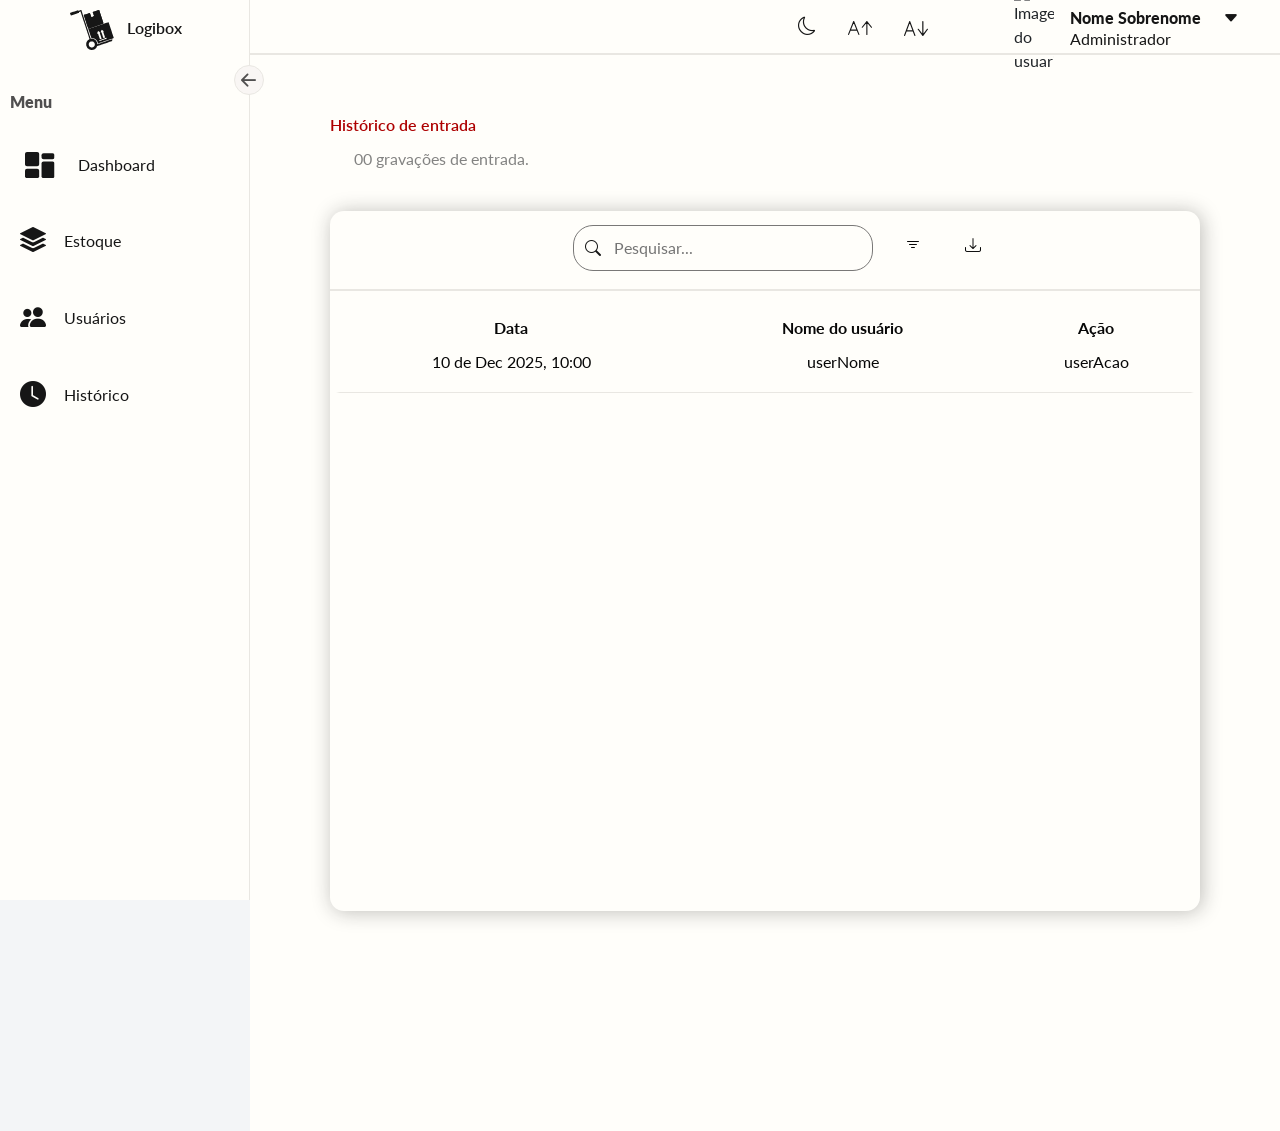
==== commit 00b72780: "localstorage: tela historico" ====
--- a/public/pages/historico.html
+++ b/public/pages/historico.html
@@ -64,7 +64,7 @@
                     </div>
                     <div class="submenu_userinfo">
                          <div class="submenu_area">
-                              <button class="btn_submenu">
+                              <button class="btn_submenu" id="btn-logout">
                                    <i class="bi bi-box-arrow-left"></i>
                                    <span>Sair</span>
                               </button>
@@ -120,20 +120,22 @@
                               <span class="sidebar_link_text">Dashboard</span>
                          </a>
                     </li>
-                    <li class="sidebar_item">
+                    <li class="sidebar_item" id="menu-produtos">
                          <a href="estoque.html" class="sidebar_link">
                               <i class="bi bi-stack"></i>
                               <span class="sidebar_link_text">Estoque</span>
                          </a>
                     </li>
-                    <li class="sidebar_item">
+
+                    <li class="sidebar_item" id="menu-usuarios">
                          <a href="usuarios.html" class="sidebar_link">
                               <i class="bi bi-people-fill"></i>
                               <span class="sidebar_link_text">Usuários</span>
                          </a>
                     </li>
-                    <li class="sidebar_item">
-                         <a href="historico.html" class="sidebar_link ativo">
+
+                    <li class="sidebar_item" id="menu-log">
+                         <a href="historico.html" class="sidebar_link">
                               <i class="bi bi-clock-fill"></i>
                               <span class="sidebar_link_text">Histórico</span>
                          </a>
@@ -184,20 +186,22 @@
                               <span class="sidebar_link_text">Dashboard</span>
                          </a>
                     </li>
-                    <li class="sidebar_item">
+                    <li class="sidebar_item" id="menu-produtos">
                          <a href="estoque.html" class="sidebar_link">
                               <i class="bi bi-stack"></i>
                               <span class="sidebar_link_text">Estoque</span>
                          </a>
                     </li>
-                    <li class="sidebar_item">
+
+                    <li class="sidebar_item" id="menu-usuarios">
                          <a href="usuarios.html" class="sidebar_link">
                               <i class="bi bi-people-fill"></i>
                               <span class="sidebar_link_text">Usuários</span>
                          </a>
                     </li>
-                    <li class="sidebar_item">
-                         <a href="historico.html" class="sidebar_link ativo">
+
+                    <li class="sidebar_item" id="menu-log">
+                         <a href="historico.html" class="sidebar_link">
                               <i class="bi bi-clock-fill"></i>
                               <span class="sidebar_link_text">Histórico</span>
                          </a>
